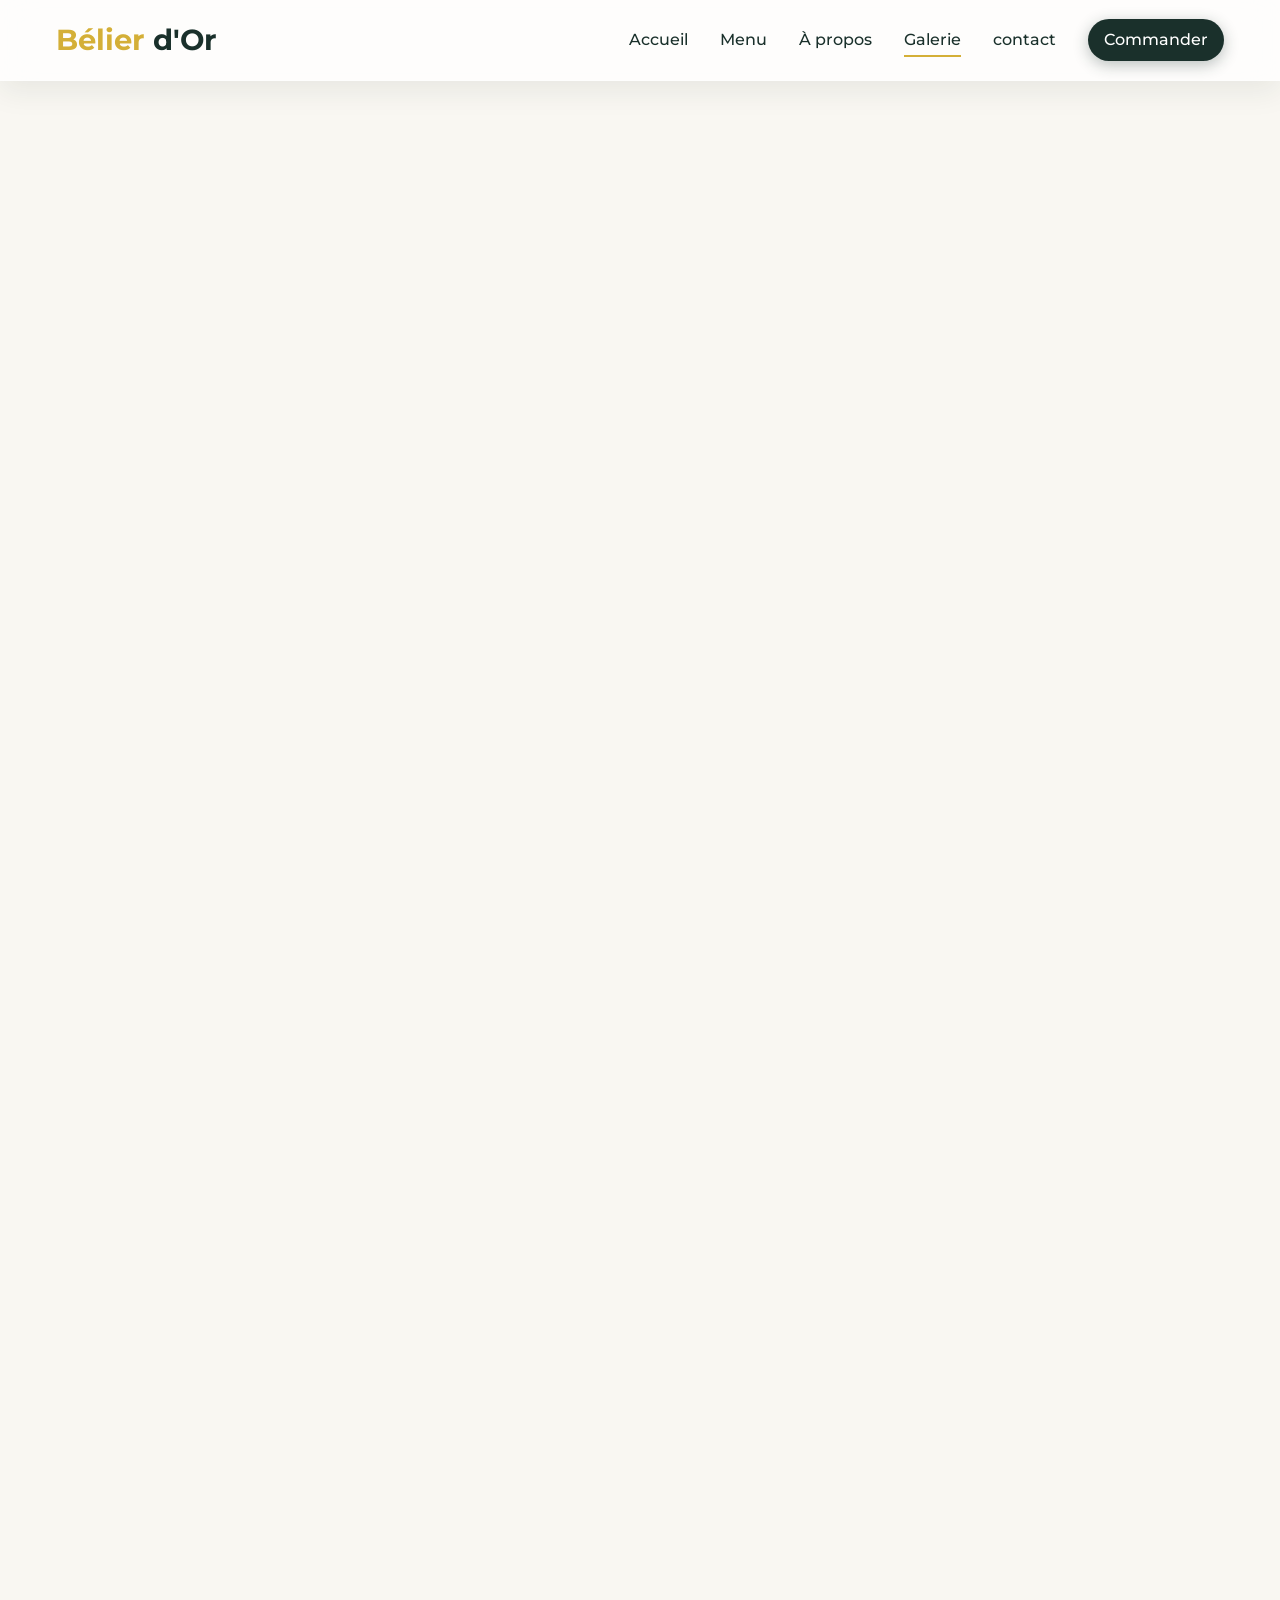
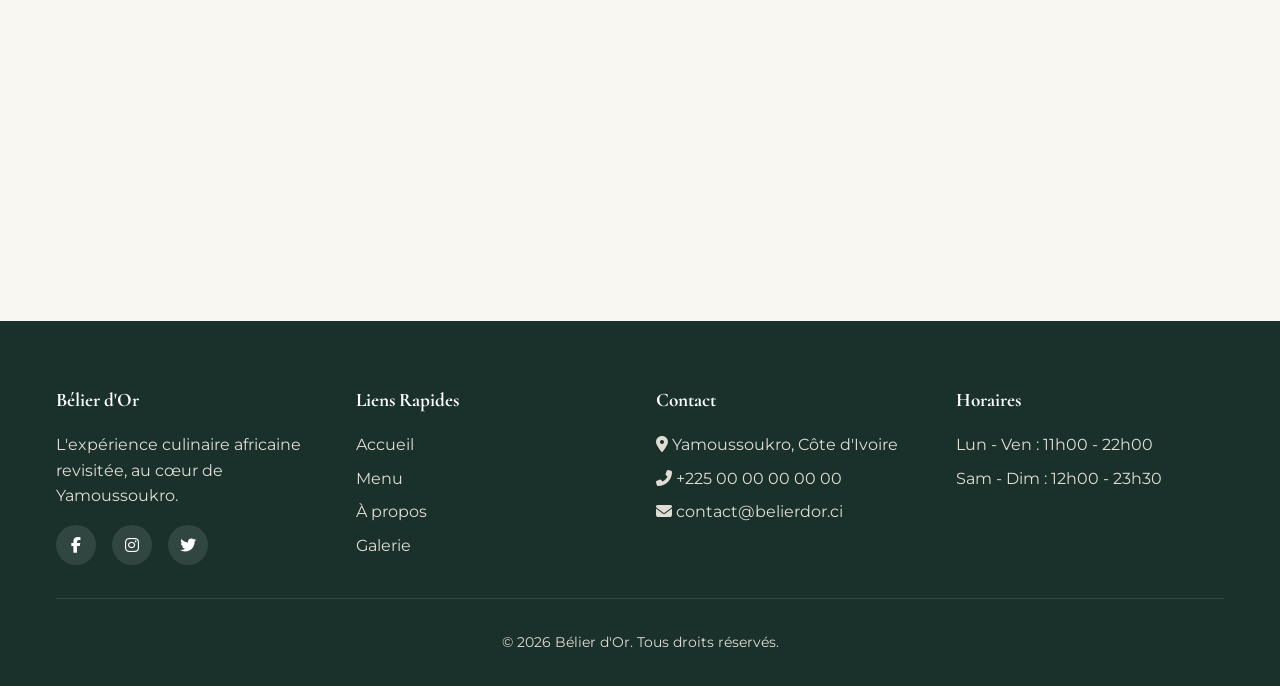
==== gallery.html @ 8ee0f24d "first commit" ====
<!DOCTYPE html>
<html lang="fr">
<head>
  <meta charset="UTF-8">
  <meta name="viewport" content="width=device-width, initial-scale=1.0">
  <title>Galerie - Bélier d'Or</title>
  <link rel="stylesheet" href="https://cdnjs.cloudflare.com/ajax/libs/font-awesome/6.4.0/css/all.min.css">
  <link rel="stylesheet" href="css/variables.css">
  <link rel="stylesheet" href="css/main.css">
  <link rel="stylesheet" href="css/components.css">
  <link rel="stylesheet" href="css/gallery.css">
</head>
<body>

  <!-- Navbar -->
  <div id="header-container"></div>

  <main>
    <section class="gallery-header fade-in">
      <div class="container">
        <h1>Notre Galerie</h1>
        <p>Plongez dans l'univers visuel de Bélier d'Or.</p>
      </div>
    </section>

    <section class="section gallery-section container fade-in">
      <div class="gallery-grid">
        <!-- Intérieur 1 - Salle principale -->
        <div class="gallery-item">
          <img src="assets/images/interieur/621725674_956532920032734_1803479602741139590_n (1).jpg" alt="Salle principale Bélier d'Or">
          <div class="gallery-overlay"><i class="fas fa-search-plus"></i></div>
        </div>
        <!-- Intérieur 2 - Bar vue 1 -->
        <div class="gallery-item">
          <img src="assets/images/interieur/612292801_943634587989234_6343976107770816677_n.jpg" alt="Bar du restaurant">
          <div class="gallery-overlay"><i class="fas fa-search-plus"></i></div>
        </div>
        <!-- Intérieur 3 - Bar vue 2 -->
        <div class="gallery-item">
          <img src="assets/images/interieur/613574091_943634481322578_2111115909794098828_n.jpg" alt="Bar élégant">
          <div class="gallery-overlay"><i class="fas fa-search-plus"></i></div>
        </div>
        <!-- Intérieur 4 - Tables dressées -->
        <div class="gallery-item">
          <img src="assets/images/interieur/618401858_956532780032748_5129419000170969242_n (1).jpg" alt="Tables dressées">
          <div class="gallery-overlay"><i class="fas fa-search-plus"></i></div>
        </div>
        <!-- Intérieur 5 - Équipe -->
        <div class="gallery-item">
          <img src="assets/images/interieur/Gemini_Generated_Image_comf4dcomf4dcomf.jpg" alt="Notre équipe">
          <div class="gallery-overlay"><i class="fas fa-search-plus"></i></div>
        </div>
        <!-- Intérieur 6 - Service buffet -->
        <div class="gallery-item">
          <img src="assets/images/interieur/628269466_965696325783060_8812311621116167741_n.jpg" alt="Service buffet">
          <div class="gallery-overlay"><i class="fas fa-search-plus"></i></div>
        </div>
        <!-- Intérieur 7 - Service bar -->
        <div class="gallery-item">
          <img src="assets/images/interieur/629213258_965696375783055_4086996230885139396_n.jpg" alt="Service au bar">
          <div class="gallery-overlay"><i class="fas fa-search-plus"></i></div>
        </div>
        <!-- Repas 1 - Crevettes sautées -->
        <div class="gallery-item">
          <img src="assets/images/repas/730140448_1080513914301300_3156922798997355370_n.jpg" alt="Crevettes sautées">
          <div class="gallery-overlay"><i class="fas fa-search-plus"></i></div>
        </div>
        <!-- Repas 2 - Alloco -->
        <div class="gallery-item">
          <img src="assets/images/repas/731068411_1080514020967956_2629651091572354681_n.jpg" alt="Alloco maison">
          <div class="gallery-overlay"><i class="fas fa-search-plus"></i></div>
        </div>
        <!-- Repas 3 - Boisson signature -->
        <div class="gallery-item">
          <img src="assets/images/repas/731834833_1080514477634577_5061267289370442657_n.jpg" alt="Boisson signature">
          <div class="gallery-overlay"><i class="fas fa-search-plus"></i></div>
        </div>
        <!-- Repas 4 - Crevettes frites -->
        <div class="gallery-item">
          <img src="assets/images/repas/748278502_1099263969092961_6052986551045844083_n.jpg" alt="Crevettes frites">
          <div class="gallery-overlay"><i class="fas fa-search-plus"></i></div>
        </div>
        <!-- Repas 5 - Poisson braisé -->
        <div class="gallery-item">
          <img src="assets/images/repas/758690933_1109988191353872_913737348228278992_n.jpg" alt="Poisson braisé">
          <div class="gallery-overlay"><i class="fas fa-search-plus"></i></div>
        </div>
      </div>
    </section>

    <!-- Lightbox Modal pour le Zoom -->
    <div id="lightbox-modal" class="lightbox-modal">
      <button class="lightbox-close" aria-label="Fermer la vue agrandie">&times;</button>
      <div class="lightbox-wrapper">
        <img id="lightbox-img" src="" alt="Vue agrandie">
        <div id="lightbox-caption" class="lightbox-caption"></div>
      </div>
    </div>

  </main>

  <!-- Footer -->
  <div id="footer-container"></div>

  <script src="js/components.js"></script>
  <script src="js/main.js"></script>
  <script src="https://cdnjs.cloudflare.com/ajax/libs/gsap/3.12.2/gsap.min.js"></script>
  <script src="https://cdnjs.cloudflare.com/ajax/libs/gsap/3.12.2/ScrollTrigger.min.js"></script>
  <script src="js/animations.js"></script>
  <script>
    document.addEventListener('DOMContentLoaded', () => {
      const modal = document.getElementById('lightbox-modal');
      const modalImg = document.getElementById('lightbox-img');
      const captionText = document.getElementById('lightbox-caption');
      const closeBtn = document.querySelector('.lightbox-close');
      const galleryItems = document.querySelectorAll('.gallery-item');

      galleryItems.forEach(item => {
        item.addEventListener('click', () => {
          const img = item.querySelector('img');
          if (img) {
            modal.classList.add('active');
            modalImg.src = img.src;
            captionText.textContent = img.alt || 'Bélier d\'Or';
          }
        });
      });

      const closeModal = () => {
        modal.classList.remove('active');
      };

      if (closeBtn) closeBtn.addEventListener('click', closeModal);
      modal.addEventListener('click', (e) => {
        if (e.target === modal) {
          closeModal();
        }
      });
      document.addEventListener('keydown', (e) => {
        if (e.key === 'Escape' && modal.classList.contains('active')) {
          closeModal();
        }
      });
    });
  </script>
</body>
</html>
---- css/variables.css ----
/* Palette de couleurs & Typographie - Bélier d'Or */
:root {
  /* Couleurs de la palette Bélier d'Or */
  --color-primary: #1A302B;      /* Vert foncé (Primary) */
  --color-secondary: #F9F7F2;    /* Crème chaud (Secondary) */
  --color-tertiary: #D4AF37;     /* Or (Tertiary) */
  --color-neutral: #4A4A4A;      /* Gris foncé (Neutral) */

  /* Mappages de compatibilité pour le code existant */
  --color-orange: var(--color-primary);
  --color-charcoal-black: var(--color-primary);
  --color-off-white: var(--color-secondary);
  --color-spicy-yellow: var(--color-tertiary);
  --color-accent-green: var(--color-tertiary);
  --color-white: #FFFFFF;
  --color-gray: var(--color-neutral);
  --color-light-gray: #E0DDD5;   /* Gris clair teinté pour les bordures */

  /* Typographie */
  --font-primary: 'Montserrat', sans-serif;
  --font-headline: 'Cormorant', serif;

  /* Effets Liquid Glass (Glassmorphism) */
  --glass-bg-light: rgba(255, 255, 255, 0.75);
  --glass-bg-dark: rgba(26, 48, 43, 0.85);
  --glass-blur: blur(16px);
  --glass-border-light: 1px solid rgba(255, 255, 255, 0.4);
  --glass-border-dark: 1px solid rgba(255, 255, 255, 0.1);

  /* Ombres Premium (Plus douces et étendues) */
  --shadow-sm: 0 4px 12px rgba(26, 48, 43, 0.05);
  --shadow-md: 0 10px 30px rgba(26, 48, 43, 0.08);
  --shadow-lg: 0 20px 40px rgba(26, 48, 43, 0.12);
  --glass-shadow: 0 8px 32px 0 rgba(26, 48, 43, 0.1);

  /* Transitions plus longues pour un ressenti premium */
  --transition-fast: 0.3s cubic-bezier(0.4, 0, 0.2, 1);
  --transition-normal: 0.5s cubic-bezier(0.4, 0, 0.2, 1);
  --transition-slow: 0.8s cubic-bezier(0.4, 0, 0.2, 1);

  /* Espacements */
  --spacing-xs: 0.5rem;
  --spacing-sm: 1rem;
  --spacing-md: 2rem;
  --spacing-lg: 4rem;
  --spacing-xl: 6rem;
  
  /* Arrondis */
  --radius-sm: 4px;
  --radius-md: 8px;
  --radius-lg: 16px;
  --radius-xl: 24px;
  --radius-full: 9999px;
}
---- css/main.css ----
/* Styles Globaux - Bélier d'Or */
@import url('https://fonts.googleapis.com/css2?family=Cormorant:wght@400;500;600;700&family=Montserrat:wght@300;400;500;600;700&display=swap');

* {
  margin: 0;
  padding: 0;
  box-sizing: border-box;
}

html {
  scroll-behavior: smooth;
  font-size: 16px;
}

body {
  font-family: var(--font-primary);
  background-color: var(--color-off-white);
  color: var(--color-charcoal-black);
  line-height: 1.6;
  overflow-x: hidden;
}

/* Typographie */
h1, h2, h3, h4, h5, h6 {
  font-family: var(--font-headline);
  font-weight: 700;
  color: var(--color-charcoal-black);
  margin-bottom: var(--spacing-sm);
}

h1 { font-size: 3.5rem; line-height: 1.1; }
h2 { font-size: 2.5rem; margin-bottom: var(--spacing-md); }
h3 { font-size: 1.75rem; }

p {
  margin-bottom: var(--spacing-sm);
  color: var(--color-gray);
}

a {
  text-decoration: none;
  color: inherit;
  transition: color var(--transition-fast);
}

ul {
  list-style: none;
}

/* Utilitaires de Layout */
.container {
  width: 100%;
  max-width: 1200px;
  margin: 0 auto;
  padding: 0 var(--spacing-sm);
}

.section {
  padding: var(--spacing-xl) 0;
}

.section-dark {
  background-color: var(--color-charcoal-black);
  color: var(--color-off-white);
}

.section-dark h2, .section-dark h3 {
  color: var(--color-off-white);
}

.section-dark p {
  color: var(--color-light-gray);
}

.text-center { text-align: center; }

/* Animations gérées par GSAP (js/animations.js) */
.fade-in {
  opacity: 0;
}

/* Fallback si JS désactivé */
.no-js .fade-in {
  opacity: 1;
  visibility: visible;
  transform: none;
}

/* Responsive globaux */
@media (max-width: 768px) {
  h1 { font-size: 3.2rem; }
  h2 { font-size: 2.2rem; }
  .container { padding: 0 1.5rem; }
  .section { padding: var(--spacing-lg) 0; }
}
---- css/components.css ----
/* Composants UI - Bélier d'Or */

/* --- Boutons --- */
.btn {
  display: inline-block;
  padding: 0.8rem 1.8rem;
  border-radius: var(--radius-full);
  font-family: var(--font-primary);
  font-weight: 600;
  font-size: 1rem;
  cursor: pointer;
  text-align: center;
  transition: all var(--transition-normal);
  border: none;
  outline: none;
}

.btn-primary {
  background-color: var(--color-primary);
  color: var(--color-white);
  box-shadow: 0 4px 15px rgba(26, 48, 43, 0.3);
}

.btn-primary:hover {
  background-color: var(--color-tertiary);
  transform: translateY(-2px);
  color: var(--color-white);
  box-shadow: 0 6px 20px rgba(212, 175, 55, 0.4);
}

.btn-secondary {
  background-color: transparent;
  color: var(--color-charcoal-black);
  border: 2px solid var(--color-charcoal-black);
}

.btn-secondary:hover {
  background-color: var(--color-charcoal-black);
  color: var(--color-white);
}

.section-dark .btn-secondary {
  color: var(--color-white);
  border-color: var(--color-white);
}

.section-dark .btn-secondary:hover {
  background-color: var(--color-white);
  color: var(--color-charcoal-black);
}

.btn-whatsapp {
  background-color: var(--color-accent-green);
  color: var(--color-white);
}
.btn-whatsapp:hover {
  background-color: #1b5e20;
  color: var(--color-white);
  transform: translateY(-2px);
}

/* --- Navbar --- */
.navbar {
  position: fixed;
  top: 0;
  left: 0;
  width: 100%;
  background-color: var(--glass-bg-light);
  backdrop-filter: var(--glass-blur);
  -webkit-backdrop-filter: var(--glass-blur);
  border-bottom: var(--glass-border-light);
  z-index: 1000;
  box-shadow: var(--shadow-md);
  transition: all var(--transition-normal);
}

.navbar .container {
  display: flex;
  justify-content: space-between;
  align-items: center;
  height: 80px;
}

.navbar-logo {
  font-size: 1.8rem;
  font-weight: 700;
  color: var(--color-charcoal-black);
  display: flex;
  align-items: center;
  gap: 0.5rem;
}

.navbar-logo span {
  color: var(--color-tertiary);
}

.navbar-links {
  display: flex;
  gap: 2rem;
  align-items: center;
}

.navbar-links a {
  font-weight: 500;
  font-size: 1rem;
  position: relative;
}

.navbar-links a::after {
  content: '';
  position: absolute;
  bottom: -4px;
  left: 0;
  width: 0;
  height: 2px;
  background-color: var(--color-tertiary);
  transition: width var(--transition-normal);
}

.navbar-links a:hover::after,
.navbar-links a.active::after {
  width: 100%;
}

.mobile-menu-btn {
  display: none;
  font-size: 1.5rem;
  background: none;
  border: none;
  cursor: pointer;
  color: var(--color-charcoal-black);
}

/* --- Footer --- */
.footer {
  background-color: var(--color-charcoal-black);
  color: var(--color-light-gray);
  padding: var(--spacing-lg) 0 var(--spacing-sm);
}

.footer-grid {
  display: grid;
  grid-template-columns: repeat(auto-fit, minmax(250px, 1fr));
  gap: var(--spacing-md);
  margin-bottom: var(--spacing-md);
}

.footer-col h3 {
  color: var(--color-white);
  margin-bottom: var(--spacing-sm);
  font-size: 1.2rem;
}

.footer-col ul li {
  margin-bottom: 0.5rem;
}

.footer-col a:hover {
  color: var(--color-tertiary);
}

.social-links {
  display: flex;
  gap: 1rem;
  margin-top: 1rem;
}

.social-links a {
  display: flex;
  align-items: center;
  justify-content: center;
  width: 40px;
  height: 40px;
  background-color: rgba(255,255,255,0.1);
  border-radius: 50%;
  color: var(--color-white);
  transition: all var(--transition-fast);
}

.social-links a:hover {
  background-color: var(--color-tertiary);
  transform: translateY(-3px);
}

.footer-bottom {
  text-align: center;
  padding-top: var(--spacing-md);
  border-top: 1px solid rgba(255,255,255,0.1);
  font-size: 0.9rem;
}

/* --- Forms --- */
.form-group {
  margin-bottom: 1.5rem;
}

.form-group label {
  display: block;
  margin-bottom: 0.5rem;
  font-weight: 500;
  color: var(--color-charcoal-black);
}

.form-control {
  width: 100%;
  padding: 1rem;
  border: 1px solid var(--color-light-gray);
  border-radius: var(--radius-md);
  font-family: var(--font-primary);
  font-size: 1rem;
  transition: border-color var(--transition-fast);
  background-color: var(--color-white);
}

.form-control:focus {
  outline: none;
  border-color: var(--color-tertiary);
  box-shadow: 0 0 0 3px rgba(212, 175, 55, 0.15);
}

.section-dark .form-control {
  background-color: rgba(255,255,255,0.05);
  border-color: rgba(255,255,255,0.1);
  color: var(--color-white);
}

.section-dark .form-group label {
  color: var(--color-off-white);
}

/* --- Badges --- */
.badge {
  display: inline-block;
  padding: 0.25rem 0.75rem;
  border-radius: var(--radius-full);
  font-size: 0.8rem;
  font-weight: 600;
  text-transform: uppercase;
}

.badge-orange { background-color: rgba(212, 175, 55, 0.1); color: var(--color-tertiary); }
.badge-green { background-color: rgba(46, 125, 50, 0.1); color: var(--color-accent-green); }

/* --- Responsive Navbar --- */
@media (max-width: 768px) {
  .mobile-menu-btn {
    display: flex;
    align-items: center;
    justify-content: center;
    width: 44px;
    height: 44px;
  }
  
  .navbar-links {
    position: fixed;
    top: 80px;
    left: -100%;
    width: 100%;
    height: calc(100vh - 80px);
    background-color: rgba(255, 255, 255, 0.98);
    backdrop-filter: blur(20px);
    -webkit-backdrop-filter: blur(20px);
    flex-direction: column;
    align-items: center;
    justify-content: flex-start;
    gap: 1.8rem;
    padding-top: var(--spacing-xl);
    transition: left var(--transition-normal);
    box-shadow: var(--shadow-lg);
  }
  
  .navbar-links a {
    font-size: 1.2rem;
    padding: 0.5rem 1rem;
  }
  
  .navbar-links.active {
    left: 0;
  }
}
---- css/gallery.css ----
/* Styles Spécifiques à la page Galerie - Bélier d'Or */

.gallery-header {
  padding-top: 150px;
  padding-bottom: var(--spacing-lg);
  background-color: var(--color-charcoal-black);
  color: var(--color-white);
  text-align: center;
}

.gallery-header h1 {
  color: var(--color-spicy-yellow);
}

.gallery-section {
  padding: var(--spacing-xl) 0;
}

/* Grille Bento Esthétique */
.gallery-grid {
  display: grid;
  grid-template-columns: repeat(3, 1fr);
  gap: 1.5rem;
}

.gallery-item {
  position: relative;
  border-radius: var(--radius-lg);
  overflow: hidden;
  height: 280px;
  cursor: pointer;
  background: var(--glass-bg-light);
  border: var(--glass-border-light);
  box-shadow: var(--glass-shadow);
  transition: transform var(--transition-normal), box-shadow var(--transition-normal);
}

/* Disposition Bento asymétrique pour grands écrans */
@media (min-width: 992px) {
  .gallery-grid {
    grid-template-columns: repeat(4, 1fr);
    grid-auto-rows: 260px;
  }

  .gallery-item:nth-child(1) {
    grid-column: span 2;
    grid-row: span 2;
    height: 100%;
  }

  .gallery-item:nth-child(5) {
    grid-column: span 2;
    height: 100%;
  }

  .gallery-item:nth-child(8) {
    grid-column: span 2;
    height: 100%;
  }
}

.gallery-item img {
  width: 100%;
  height: 100%;
  object-fit: cover;
  transition: transform 0.6s cubic-bezier(0.25, 1, 0.5, 1);
}

.gallery-overlay {
  position: absolute;
  top: 0; left: 0; right: 0; bottom: 0;
  background: linear-gradient(to top, rgba(26, 48, 43, 0.85) 0%, rgba(26, 48, 43, 0.3) 100%);
  display: flex;
  flex-direction: column;
  align-items: center;
  justify-content: center;
  opacity: 0;
  backdrop-filter: blur(4px);
  -webkit-backdrop-filter: blur(4px);
  transition: opacity var(--transition-normal);
}

.gallery-overlay i {
  color: var(--color-tertiary);
  font-size: 2.2rem;
  transform: scale(0.6);
  transition: transform var(--transition-normal);
}

.gallery-item:hover {
  transform: translateY(-6px);
  box-shadow: var(--shadow-lg);
}

.gallery-item:hover img {
  transform: scale(1.08);
}

.gallery-item:hover .gallery-overlay {
  opacity: 1;
}

.gallery-item:hover .gallery-overlay i {
  transform: scale(1);
}

/* --- Lightbox Modal (Zoom) --- */
.lightbox-modal {
  position: fixed;
  top: 0;
  left: 0;
  width: 100%;
  height: 100%;
  background: rgba(12, 10, 9, 0.92);
  backdrop-filter: blur(15px);
  -webkit-backdrop-filter: blur(15px);
  z-index: 2000;
  display: flex;
  align-items: center;
  justify-content: center;
  opacity: 0;
  pointer-events: none;
  transition: opacity 0.4s ease;
  padding: 2rem;
}

.lightbox-modal.active {
  opacity: 1;
  pointer-events: auto;
}

.lightbox-wrapper {
  position: relative;
  max-width: 90vw;
  max-height: 85vh;
  display: flex;
  flex-direction: column;
  align-items: center;
}

#lightbox-img {
  max-width: 100%;
  max-height: 75vh;
  border-radius: var(--radius-md);
  box-shadow: 0 25px 50px rgba(0, 0, 0, 0.5);
  border: 1px solid rgba(255, 255, 255, 0.15);
  object-fit: contain;
  transform: scale(0.92);
  transition: transform 0.4s cubic-bezier(0.175, 0.885, 0.32, 1.275);
}

.lightbox-modal.active #lightbox-img {
  transform: scale(1);
}

.lightbox-caption {
  margin-top: 1rem;
  color: var(--color-white);
  font-family: var(--font-headline);
  font-size: 1.4rem;
  text-align: center;
  letter-spacing: 0.5px;
}

.lightbox-close {
  position: absolute;
  top: 25px;
  right: 35px;
  background: rgba(255, 255, 255, 0.1);
  border: 1px solid rgba(255, 255, 255, 0.2);
  color: var(--color-white);
  font-size: 2.5rem;
  width: 50px;
  height: 50px;
  border-radius: 50%;
  cursor: pointer;
  display: flex;
  align-items: center;
  justify-content: center;
  line-height: 1;
  transition: all var(--transition-fast);
}

.lightbox-close:hover {
  background: var(--color-tertiary);
  color: var(--color-white);
  transform: rotate(90deg);
}

/* Responsivité de la Galerie */
@media (max-width: 991px) and (min-width: 600px) {
  .gallery-grid {
    grid-template-columns: repeat(2, 1fr);
  }
}

@media (max-width: 599px) {
  .gallery-grid {
    grid-template-columns: 1fr;
  }
  .gallery-item {
    height: 240px;
  }
  .lightbox-close {
    top: 15px;
    right: 15px;
    width: 40px;
    height: 40px;
    font-size: 1.8rem;
  }
}
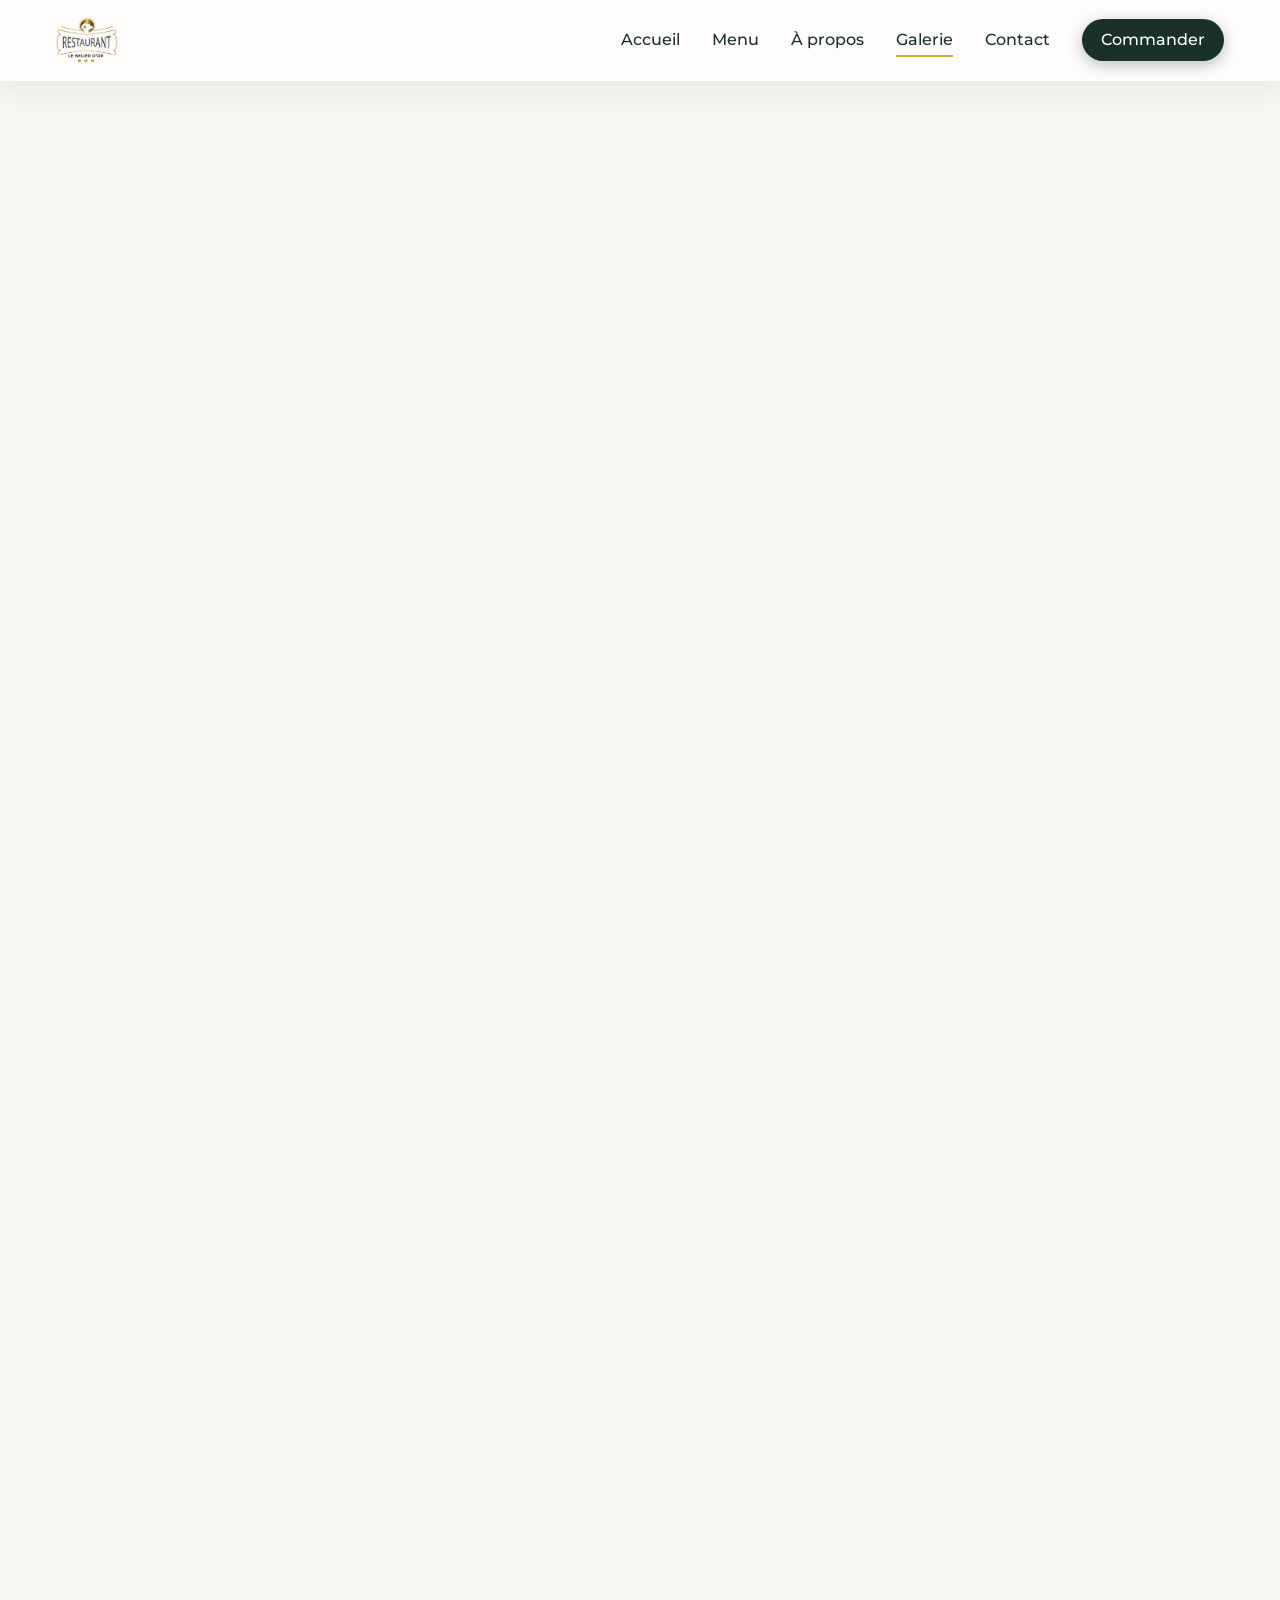
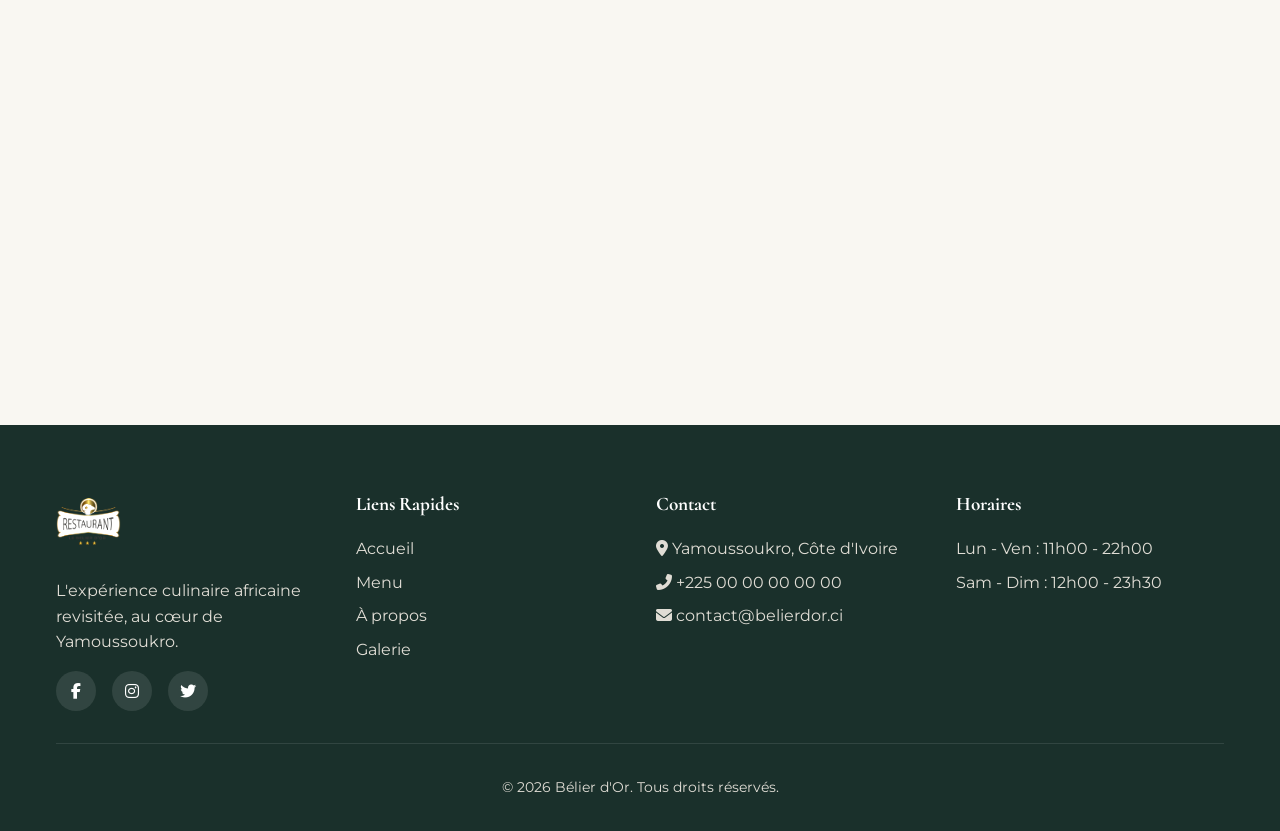
==== commit d4d8682c: "logo importation" ====
--- a/gallery.html
+++ b/gallery.html
@@ -19,81 +19,145 @@
     <section class="gallery-header fade-in">
       <div class="container">
         <h1>Notre Galerie</h1>
-        <p>Plongez dans l'univers visuel de Bélier d'Or.</p>
+        <p>Plongez dans l'univers visuel et gastronomique du Bélier d'Or.</p>
       </div>
     </section>
 
-    <section class="section gallery-section container fade-in">
-      <div class="gallery-grid">
+    <section class="gallery-section fade-in">
+      <!-- Filtres par catégorie -->
+      <div class="gallery-filters">
+        <button class="filter-btn active" data-filter="all">
+          <i class="fas fa-th-large"></i> Tous
+        </button>
+        <button class="filter-btn" data-filter="interieur">
+          <i class="fas fa-chair"></i> Cadre & Ambiance
+        </button>
+        <button class="filter-btn" data-filter="repas">
+          <i class="fas fa-utensils"></i> Gastronomie & Plats
+        </button>
+      </div>
+
+      <div class="gallery-grid" id="gallery-grid">
         <!-- Intérieur 1 - Salle principale -->
-        <div class="gallery-item">
+        <div class="gallery-item" data-category="interieur">
           <img src="assets/images/interieur/621725674_956532920032734_1803479602741139590_n (1).jpg" alt="Salle principale Bélier d'Or">
-          <div class="gallery-overlay"><i class="fas fa-search-plus"></i></div>
+          <div class="gallery-overlay">
+            <i class="fas fa-search-plus"></i>
+            <h3 class="gallery-overlay-title">Salle principale</h3>
+            <span class="gallery-overlay-tag">Cadre & Ambiance</span>
+          </div>
         </div>
         <!-- Intérieur 2 - Bar vue 1 -->
-        <div class="gallery-item">
+        <div class="gallery-item" data-category="interieur">
           <img src="assets/images/interieur/612292801_943634587989234_6343976107770816677_n.jpg" alt="Bar du restaurant">
-          <div class="gallery-overlay"><i class="fas fa-search-plus"></i></div>
+          <div class="gallery-overlay">
+            <i class="fas fa-search-plus"></i>
+            <h3 class="gallery-overlay-title">Bar du restaurant</h3>
+            <span class="gallery-overlay-tag">Cadre & Ambiance</span>
+          </div>
         </div>
         <!-- Intérieur 3 - Bar vue 2 -->
-        <div class="gallery-item">
+        <div class="gallery-item" data-category="interieur">
           <img src="assets/images/interieur/613574091_943634481322578_2111115909794098828_n.jpg" alt="Bar élégant">
-          <div class="gallery-overlay"><i class="fas fa-search-plus"></i></div>
+          <div class="gallery-overlay">
+            <i class="fas fa-search-plus"></i>
+            <h3 class="gallery-overlay-title">Bar Élégant</h3>
+            <span class="gallery-overlay-tag">Cadre & Ambiance</span>
+          </div>
         </div>
         <!-- Intérieur 4 - Tables dressées -->
-        <div class="gallery-item">
+        <div class="gallery-item" data-category="interieur">
           <img src="assets/images/interieur/618401858_956532780032748_5129419000170969242_n (1).jpg" alt="Tables dressées">
-          <div class="gallery-overlay"><i class="fas fa-search-plus"></i></div>
+          <div class="gallery-overlay">
+            <i class="fas fa-search-plus"></i>
+            <h3 class="gallery-overlay-title">Tables Dressées</h3>
+            <span class="gallery-overlay-tag">Cadre & Ambiance</span>
+          </div>
         </div>
         <!-- Intérieur 5 - Équipe -->
-        <div class="gallery-item">
+        <div class="gallery-item" data-category="interieur">
           <img src="assets/images/interieur/Gemini_Generated_Image_comf4dcomf4dcomf.jpg" alt="Notre équipe">
-          <div class="gallery-overlay"><i class="fas fa-search-plus"></i></div>
+          <div class="gallery-overlay">
+            <i class="fas fa-search-plus"></i>
+            <h3 class="gallery-overlay-title">Notre Équipe</h3>
+            <span class="gallery-overlay-tag">Cadre & Service</span>
+          </div>
         </div>
         <!-- Intérieur 6 - Service buffet -->
-        <div class="gallery-item">
-          <img src="assets/images/interieur/628269466_965696325783060_8812311621116167741_n.jpg" alt="Service buffet">
-          <div class="gallery-overlay"><i class="fas fa-search-plus"></i></div>
+        <div class="gallery-item" data-category="interieur">
+          <img src="assets/images/interieur/628269466_965696325783060_8812311621116167741_n.jpg" alt="Espace buffet">
+          <div class="gallery-overlay">
+            <i class="fas fa-search-plus"></i>
+            <h3 class="gallery-overlay-title">Espace Buffet</h3>
+            <span class="gallery-overlay-tag">Cadre & Ambiance</span>
+          </div>
         </div>
         <!-- Intérieur 7 - Service bar -->
-        <div class="gallery-item">
+        <div class="gallery-item" data-category="interieur">
           <img src="assets/images/interieur/629213258_965696375783055_4086996230885139396_n.jpg" alt="Service au bar">
-          <div class="gallery-overlay"><i class="fas fa-search-plus"></i></div>
+          <div class="gallery-overlay">
+            <i class="fas fa-search-plus"></i>
+            <h3 class="gallery-overlay-title">Service Cocktail & Bar</h3>
+            <span class="gallery-overlay-tag">Cadre & Ambiance</span>
+          </div>
         </div>
         <!-- Repas 1 - Crevettes sautées -->
-        <div class="gallery-item">
-          <img src="assets/images/repas/730140448_1080513914301300_3156922798997355370_n.jpg" alt="Crevettes sautées">
-          <div class="gallery-overlay"><i class="fas fa-search-plus"></i></div>
+        <div class="gallery-item" data-category="repas">
+          <img src="assets/images/repas/730140448_1080513914301300_3156922798997355370_n.jpg" alt="Crevettes sautées aux épices">
+          <div class="gallery-overlay">
+            <i class="fas fa-search-plus"></i>
+            <h3 class="gallery-overlay-title">Crevettes Sautées aux Épices</h3>
+            <span class="gallery-overlay-tag">Gastronomie</span>
+          </div>
         </div>
         <!-- Repas 2 - Alloco -->
-        <div class="gallery-item">
-          <img src="assets/images/repas/731068411_1080514020967956_2629651091572354681_n.jpg" alt="Alloco maison">
-          <div class="gallery-overlay"><i class="fas fa-search-plus"></i></div>
+        <div class="gallery-item" data-category="repas">
+          <img src="assets/images/repas/731068411_1080514020967956_2629651091572354681_n.jpg" alt="Alloco croustillant maison">
+          <div class="gallery-overlay">
+            <i class="fas fa-search-plus"></i>
+            <h3 class="gallery-overlay-title">Alloco Croustillant Maison</h3>
+            <span class="gallery-overlay-tag">Gastronomie</span>
+          </div>
         </div>
         <!-- Repas 3 - Boisson signature -->
-        <div class="gallery-item">
-          <img src="assets/images/repas/731834833_1080514477634577_5061267289370442657_n.jpg" alt="Boisson signature">
-          <div class="gallery-overlay"><i class="fas fa-search-plus"></i></div>
+        <div class="gallery-item" data-category="repas">
+          <img src="assets/images/repas/731834833_1080514477634577_5061267289370442657_n.jpg" alt="Cocktail Signature Bélier d'Or">
+          <div class="gallery-overlay">
+            <i class="fas fa-search-plus"></i>
+            <h3 class="gallery-overlay-title">Cocktail Signature</h3>
+            <span class="gallery-overlay-tag">Gastronomie</span>
+          </div>
         </div>
         <!-- Repas 4 - Crevettes frites -->
-        <div class="gallery-item">
-          <img src="assets/images/repas/748278502_1099263969092961_6052986551045844083_n.jpg" alt="Crevettes frites">
-          <div class="gallery-overlay"><i class="fas fa-search-plus"></i></div>
+        <div class="gallery-item" data-category="repas">
+          <img src="assets/images/repas/748278502_1099263969092961_6052986551045844083_n.jpg" alt="Crevettes frites dorées">
+          <div class="gallery-overlay">
+            <i class="fas fa-search-plus"></i>
+            <h3 class="gallery-overlay-title">Crevettes Frites Dorées</h3>
+            <span class="gallery-overlay-tag">Gastronomie</span>
+          </div>
         </div>
         <!-- Repas 5 - Poisson braisé -->
-        <div class="gallery-item">
-          <img src="assets/images/repas/758690933_1109988191353872_913737348228278992_n.jpg" alt="Poisson braisé">
-          <div class="gallery-overlay"><i class="fas fa-search-plus"></i></div>
+        <div class="gallery-item" data-category="repas">
+          <img src="assets/images/repas/758690933_1109988191353872_913737348228278992_n.jpg" alt="Poisson braisé à l'ivoirienne">
+          <div class="gallery-overlay">
+            <i class="fas fa-search-plus"></i>
+            <h3 class="gallery-overlay-title">Poisson Braisé Ivoirien</h3>
+            <span class="gallery-overlay-tag">Gastronomie</span>
+          </div>
         </div>
       </div>
     </section>
 
-    <!-- Lightbox Modal pour le Zoom -->
+    <!-- Lightbox Modal pour le Zoom & la Navigation -->
     <div id="lightbox-modal" class="lightbox-modal">
       <button class="lightbox-close" aria-label="Fermer la vue agrandie">&times;</button>
+      <button class="lightbox-nav lightbox-prev" id="lightbox-prev" aria-label="Photo précédente"><i class="fas fa-chevron-left"></i></button>
+      <button class="lightbox-nav lightbox-next" id="lightbox-next" aria-label="Photo suivante"><i class="fas fa-chevron-right"></i></button>
       <div class="lightbox-wrapper">
         <img id="lightbox-img" src="" alt="Vue agrandie">
         <div id="lightbox-caption" class="lightbox-caption"></div>
+        <div id="lightbox-counter" class="lightbox-counter"></div>
       </div>
     </div>
 
@@ -112,36 +176,104 @@
       const modal = document.getElementById('lightbox-modal');
       const modalImg = document.getElementById('lightbox-img');
       const captionText = document.getElementById('lightbox-caption');
+      const counterText = document.getElementById('lightbox-counter');
       const closeBtn = document.querySelector('.lightbox-close');
-      const galleryItems = document.querySelectorAll('.gallery-item');
-
-      galleryItems.forEach(item => {
-        item.addEventListener('click', () => {
-          const img = item.querySelector('img');
-          if (img) {
-            modal.classList.add('active');
-            modalImg.src = img.src;
-            captionText.textContent = img.alt || 'Bélier d\'Or';
+      const prevBtn = document.getElementById('lightbox-prev');
+      const nextBtn = document.getElementById('lightbox-next');
+      const filterBtns = document.querySelectorAll('.filter-btn');
+      const allGalleryItems = Array.from(document.querySelectorAll('.gallery-item'));
+      
+      let visibleItems = [...allGalleryItems];
+      let currentIndex = 0;
+
+      // Met à jour la liste des éléments visibles selon le filtre actif
+      function updateVisibleItems() {
+        const activeFilter = document.querySelector('.filter-btn.active').getAttribute('data-filter');
+        visibleItems = allGalleryItems.filter(item => {
+          const category = item.getAttribute('data-category');
+          if (activeFilter === 'all' || category === activeFilter) {
+            item.classList.remove('hide');
+            return true;
+          } else {
+            item.classList.add('hide');
+            return false;
           }
         });
-      });
-
-      const closeModal = () => {
+      }
+
+      // Gestion des Filtres
+      filterBtns.forEach(btn => {
+        btn.addEventListener('click', () => {
+          filterBtns.forEach(b => b.classList.remove('active'));
+          btn.classList.add('active');
+          updateVisibleItems();
+        });
+      });
+
+      // Affiche l'image selon son index dans les éléments visibles
+      function showImage(index) {
+        if (visibleItems.length === 0) return;
+        if (index < 0) index = visibleItems.length - 1;
+        if (index >= visibleItems.length) index = 0;
+
+        currentIndex = index;
+        const currentItem = visibleItems[currentIndex];
+        const img = currentItem.querySelector('img');
+        const titleEl = currentItem.querySelector('.gallery-overlay-title');
+
+        modalImg.style.opacity = '0';
+        setTimeout(() => {
+          modalImg.src = img.src;
+          captionText.textContent = titleEl ? titleEl.textContent : (img.alt || 'Bélier d\'Or');
+          counterText.textContent = `${currentIndex + 1} / ${visibleItems.length}`;
+          modalImg.style.opacity = '1';
+        }, 150);
+      }
+
+      // Ouvre le Lightbox
+      function openLightbox(item) {
+        updateVisibleItems();
+        const index = visibleItems.indexOf(item);
+        if (index !== -1) {
+          modal.classList.add('active');
+          showImage(index);
+          document.body.style.overflow = 'hidden';
+        }
+      }
+
+      // Ferme le Lightbox
+      function closeModal() {
         modal.classList.remove('active');
-      };
-
+        document.body.style.overflow = '';
+      }
+
+      // Événements d'ouverture sur chaque item
+      allGalleryItems.forEach(item => {
+        item.addEventListener('click', () => openLightbox(item));
+      });
+
+      // Boutons de contrôle
       if (closeBtn) closeBtn.addEventListener('click', closeModal);
+      if (prevBtn) prevBtn.addEventListener('click', (e) => { e.stopPropagation(); showImage(currentIndex - 1); });
+      if (nextBtn) nextBtn.addEventListener('click', (e) => { e.stopPropagation(); showImage(currentIndex + 1); });
+
+      // Clic sur l'arrière-plan du modal
       modal.addEventListener('click', (e) => {
-        if (e.target === modal) {
-          closeModal();
-        }
-      });
+        if (e.target === modal) closeModal();
+      });
+
+      // Navigation au Clavier (Flèche Gauche, Flèche Droite, Échap)
       document.addEventListener('keydown', (e) => {
-        if (e.key === 'Escape' && modal.classList.contains('active')) {
-          closeModal();
-        }
-      });
+        if (!modal.classList.contains('active')) return;
+        if (e.key === 'Escape') closeModal();
+        if (e.key === 'ArrowLeft') showImage(currentIndex - 1);
+        if (e.key === 'ArrowRight') showImage(currentIndex + 1);
+      });
+
+      // Initialisation
+      updateVisibleItems();
     });
   </script>
 </body>
 </html>
+
--- a/css/components.css
+++ b/css/components.css
@@ -82,16 +82,22 @@
 }
 
 .navbar-logo {
-  font-size: 1.8rem;
-  font-weight: 700;
-  color: var(--color-charcoal-black);
   display: flex;
   align-items: center;
   gap: 0.5rem;
-}
-
-.navbar-logo span {
-  color: var(--color-tertiary);
+  padding: 5px 0;
+}
+
+.navbar-logo-img {
+  height: 62px;
+  width: auto;
+  max-height: 70px;
+  object-fit: contain;
+  transition: transform var(--transition-fast);
+}
+
+.navbar-logo:hover .navbar-logo-img {
+  transform: scale(1.05);
 }
 
 .navbar-links {
--- a/css/gallery.css
+++ b/css/gallery.css
@@ -13,7 +13,59 @@
 }
 
 .gallery-section {
-  padding: var(--spacing-xl) 0;
+  max-width: 1200px;
+  margin: 0 auto;
+  padding: var(--spacing-xl) 1.5rem;
+  width: 100%;
+  box-sizing: border-box;
+}
+
+/* --- Barre de Filtres de Catégories --- */
+.gallery-filters {
+  display: flex;
+  justify-content: center;
+  gap: 1rem;
+  margin-bottom: var(--spacing-lg);
+  flex-wrap: wrap;
+}
+
+.filter-btn {
+  background: var(--glass-bg-light);
+  border: 1px solid var(--color-light-gray);
+  color: var(--color-charcoal-black);
+  padding: 0.6rem 1.6rem;
+  border-radius: var(--radius-full);
+  font-family: var(--font-primary);
+  font-weight: 600;
+  font-size: 0.95rem;
+  cursor: pointer;
+  transition: all var(--transition-normal);
+  box-shadow: var(--shadow-sm);
+  display: flex;
+  align-items: center;
+  gap: 0.5rem;
+}
+
+.filter-btn i {
+  color: var(--color-tertiary);
+  transition: color var(--transition-fast);
+}
+
+.filter-btn:hover {
+  border-color: var(--color-tertiary);
+  transform: translateY(-2px);
+  box-shadow: var(--shadow-md);
+}
+
+.filter-btn.active {
+  background-color: var(--color-primary);
+  color: var(--color-white);
+  border-color: var(--color-primary);
+  box-shadow: 0 4px 15px rgba(26, 48, 43, 0.3);
+}
+
+.filter-btn.active i {
+  color: var(--color-tertiary);
 }
 
 /* Grille Bento Esthétique */
@@ -32,7 +84,11 @@
   background: var(--glass-bg-light);
   border: var(--glass-border-light);
   box-shadow: var(--glass-shadow);
-  transition: transform var(--transition-normal), box-shadow var(--transition-normal);
+  transition: transform var(--transition-normal), box-shadow var(--transition-normal), opacity 0.4s ease, scale 0.4s ease;
+}
+
+.gallery-item.hide {
+  display: none !important;
 }
 
 /* Disposition Bento asymétrique pour grands écrans */
@@ -69,27 +125,51 @@
 .gallery-overlay {
   position: absolute;
   top: 0; left: 0; right: 0; bottom: 0;
-  background: linear-gradient(to top, rgba(26, 48, 43, 0.85) 0%, rgba(26, 48, 43, 0.3) 100%);
+  background: linear-gradient(to top, rgba(26, 48, 43, 0.9) 0%, rgba(26, 48, 43, 0.4) 60%, rgba(0, 0, 0, 0.1) 100%);
   display: flex;
   flex-direction: column;
   align-items: center;
   justify-content: center;
+  gap: 0.6rem;
+  padding: 1.5rem;
   opacity: 0;
   backdrop-filter: blur(4px);
   -webkit-backdrop-filter: blur(4px);
   transition: opacity var(--transition-normal);
+  text-align: center;
 }
 
 .gallery-overlay i {
   color: var(--color-tertiary);
-  font-size: 2.2rem;
+  font-size: 2rem;
   transform: scale(0.6);
   transition: transform var(--transition-normal);
 }
 
+.gallery-overlay-title {
+  color: var(--color-white);
+  font-family: var(--font-headline);
+  font-size: 1.35rem;
+  font-weight: 600;
+  margin: 0;
+  transform: translateY(10px);
+  transition: transform var(--transition-normal);
+}
+
+.gallery-overlay-tag {
+  color: var(--color-tertiary);
+  font-size: 0.8rem;
+  font-weight: 600;
+  text-transform: uppercase;
+  letter-spacing: 1px;
+  transform: translateY(10px);
+  transition: transform var(--transition-normal);
+}
+
 .gallery-item:hover {
   transform: translateY(-6px);
-  box-shadow: var(--shadow-lg);
+  box-shadow: 0 15px 35px rgba(26, 48, 43, 0.2);
+  border-color: rgba(212, 175, 55, 0.4);
 }
 
 .gallery-item:hover img {
@@ -100,20 +180,22 @@
   opacity: 1;
 }
 
-.gallery-item:hover .gallery-overlay i {
-  transform: scale(1);
-}
-
-/* --- Lightbox Modal (Zoom) --- */
+.gallery-item:hover .gallery-overlay i,
+.gallery-item:hover .gallery-overlay-title,
+.gallery-item:hover .gallery-overlay-tag {
+  transform: translateY(0) scale(1);
+}
+
+/* --- Lightbox Modal (Zoom & Navigation) --- */
 .lightbox-modal {
   position: fixed;
   top: 0;
   left: 0;
   width: 100%;
   height: 100%;
-  background: rgba(12, 10, 9, 0.92);
-  backdrop-filter: blur(15px);
-  -webkit-backdrop-filter: blur(15px);
+  background: rgba(12, 10, 9, 0.94);
+  backdrop-filter: blur(20px);
+  -webkit-backdrop-filter: blur(20px);
   z-index: 2000;
   display: flex;
   align-items: center;
@@ -140,13 +222,13 @@
 
 #lightbox-img {
   max-width: 100%;
-  max-height: 75vh;
+  max-height: 72vh;
   border-radius: var(--radius-md);
-  box-shadow: 0 25px 50px rgba(0, 0, 0, 0.5);
-  border: 1px solid rgba(255, 255, 255, 0.15);
+  box-shadow: 0 25px 50px rgba(0, 0, 0, 0.6);
+  border: 1px solid rgba(212, 175, 55, 0.3);
   object-fit: contain;
   transform: scale(0.92);
-  transition: transform 0.4s cubic-bezier(0.175, 0.885, 0.32, 1.275);
+  transition: transform 0.4s cubic-bezier(0.175, 0.885, 0.32, 1.275), opacity 0.3s ease;
 }
 
 .lightbox-modal.active #lightbox-img {
@@ -157,11 +239,20 @@
   margin-top: 1rem;
   color: var(--color-white);
   font-family: var(--font-headline);
-  font-size: 1.4rem;
+  font-size: 1.5rem;
   text-align: center;
   letter-spacing: 0.5px;
 }
 
+.lightbox-counter {
+  margin-top: 0.3rem;
+  color: var(--color-tertiary);
+  font-size: 0.9rem;
+  font-weight: 600;
+  letter-spacing: 1px;
+}
+
+/* Boutons de Contrôle du Lightbox */
 .lightbox-close {
   position: absolute;
   top: 25px;
@@ -169,9 +260,9 @@
   background: rgba(255, 255, 255, 0.1);
   border: 1px solid rgba(255, 255, 255, 0.2);
   color: var(--color-white);
-  font-size: 2.5rem;
-  width: 50px;
-  height: 50px;
+  font-size: 2.2rem;
+  width: 52px;
+  height: 52px;
   border-radius: 50%;
   cursor: pointer;
   display: flex;
@@ -179,12 +270,47 @@
   justify-content: center;
   line-height: 1;
   transition: all var(--transition-fast);
+  z-index: 2010;
 }
 
 .lightbox-close:hover {
   background: var(--color-tertiary);
   color: var(--color-white);
   transform: rotate(90deg);
+}
+
+.lightbox-nav {
+  position: absolute;
+  top: 50%;
+  transform: translateY(-50%);
+  background: rgba(255, 255, 255, 0.1);
+  border: 1px solid rgba(255, 255, 255, 0.2);
+  color: var(--color-white);
+  font-size: 1.4rem;
+  width: 52px;
+  height: 52px;
+  border-radius: 50%;
+  cursor: pointer;
+  display: flex;
+  align-items: center;
+  justify-content: center;
+  transition: all var(--transition-fast);
+  z-index: 2005;
+}
+
+.lightbox-prev {
+  left: 30px;
+}
+
+.lightbox-next {
+  right: 30px;
+}
+
+.lightbox-nav:hover {
+  background: var(--color-tertiary);
+  color: var(--color-white);
+  border-color: var(--color-tertiary);
+  transform: translateY(-50%) scale(1.1);
 }
 
 /* Responsivité de la Galerie */
@@ -204,8 +330,20 @@
   .lightbox-close {
     top: 15px;
     right: 15px;
-    width: 40px;
-    height: 40px;
-    font-size: 1.8rem;
-  }
-}
+    width: 42px;
+    height: 42px;
+    font-size: 1.6rem;
+  }
+  .lightbox-nav {
+    width: 42px;
+    height: 42px;
+    font-size: 1.1rem;
+  }
+  .lightbox-prev {
+    left: 10px;
+  }
+  .lightbox-next {
+    right: 10px;
+  }
+}
+
